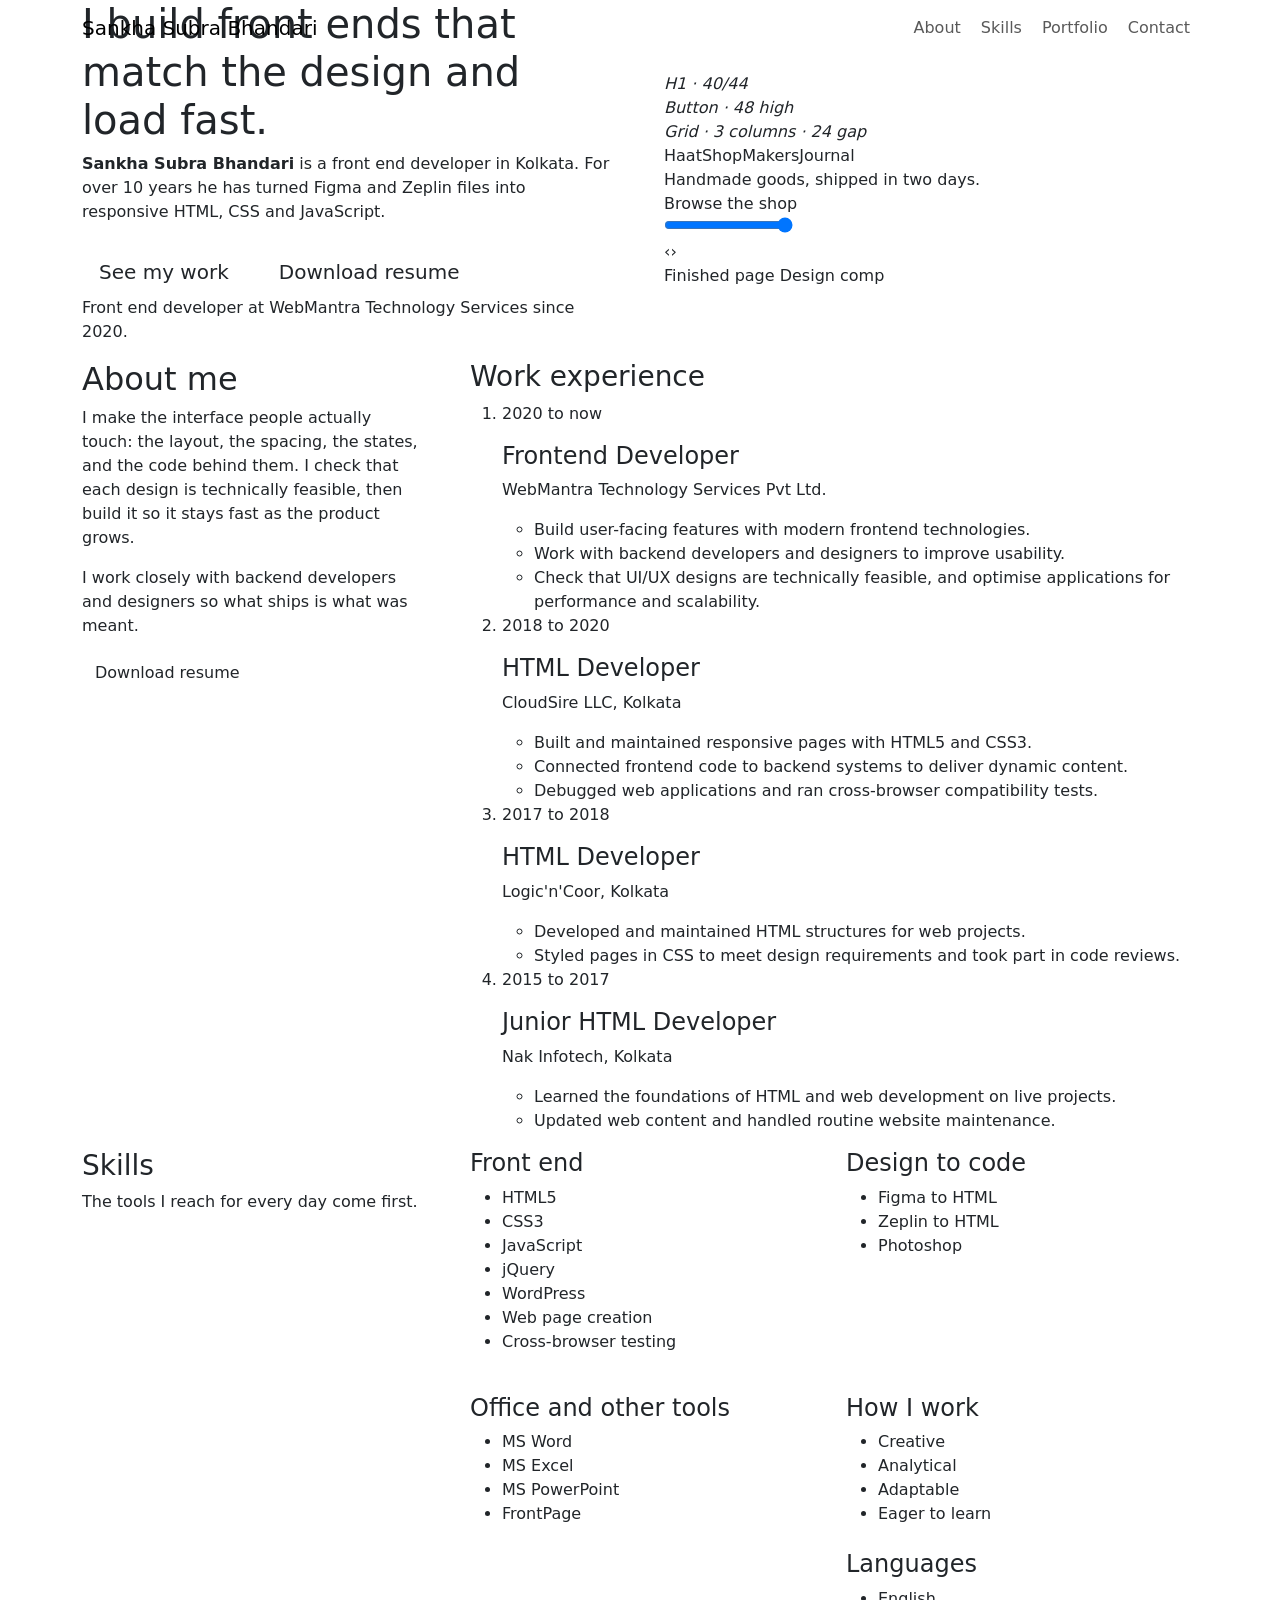
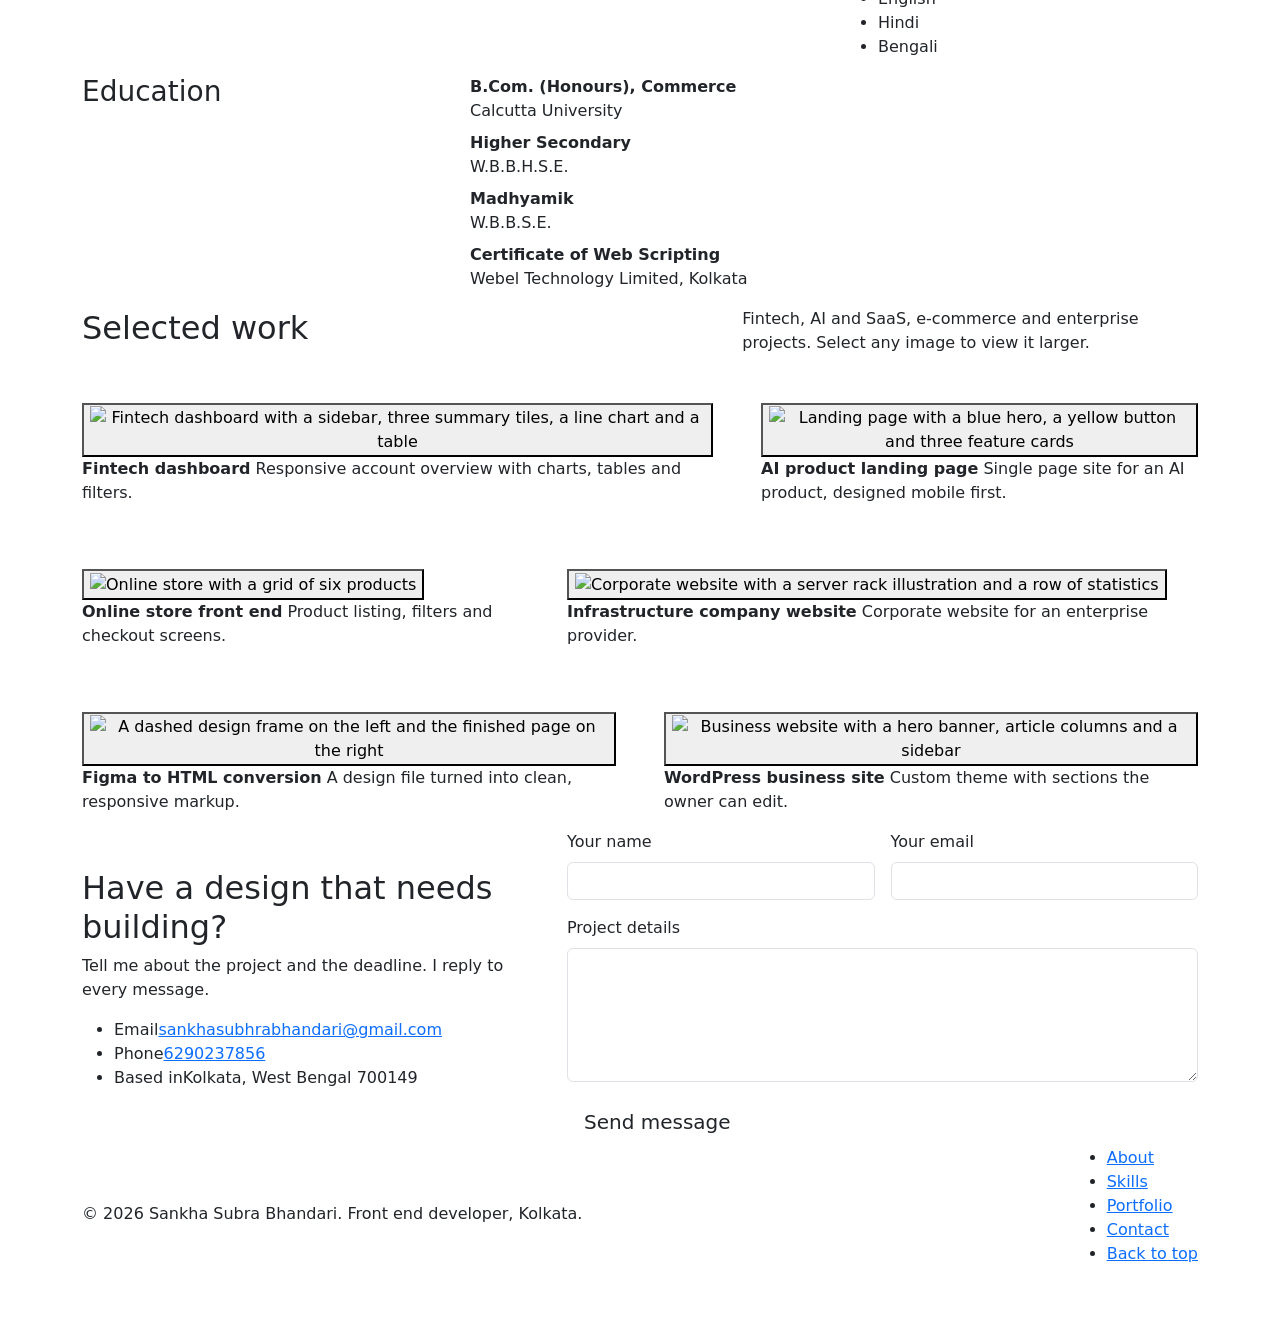
==== index.html @ 0eb41538 "my first commit" ====
<!doctype html>
<html lang="en">
<head>
  <meta charset="utf-8">
  <meta name="viewport" content="width=device-width, initial-scale=1">
  <title>Sankha Subra Bhandari | Front End Developer in Kolkata</title>
  <meta name="description" content="Portfolio of Sankha Subra Bhandari, a front end developer in Kolkata who turns Figma and Zeplin designs into fast, responsive websites.">

  <link rel="preconnect" href="https://fonts.googleapis.com">
  <link rel="preconnect" href="https://fonts.gstatic.com" crossorigin>
  <link href="https://fonts.googleapis.com/css2?family=Bricolage+Grotesque:opsz,wght@12..96,400..800&family=Newsreader:ital,opsz,wght@0,6..72,400..600;1,6..72,400&display=swap" rel="stylesheet">
  <link href="https://cdn.jsdelivr.net/npm/bootstrap@5.3.3/dist/css/bootstrap.min.css" rel="stylesheet">
  <link href="style.css" rel="stylesheet">
</head>
<body data-bs-spy="scroll" data-bs-target="#mainNav" data-bs-root-margin="-45% 0px -50% 0px" data-bs-smooth-scroll="true" tabindex="0">

  <a class="visually-hidden-focusable skip-link" href="#about">Skip to content</a>

  <!-- Navigation -->
  <nav class="navbar navbar-expand-md fixed-top site-nav" id="siteNav">
    <div class="container">
      <a class="navbar-brand" href="#home">Sankha Subra Bhandari</a>
      <button class="navbar-toggler" type="button" data-bs-toggle="collapse" data-bs-target="#mainNav" aria-controls="mainNav" aria-expanded="false" aria-label="Toggle navigation">
        <span class="navbar-toggler-icon"></span>
      </button>
      <div class="collapse navbar-collapse" id="mainNav">
        <ul class="navbar-nav ms-auto gap-md-1">
          <li class="nav-item"><a class="nav-link" href="#about">About</a></li>
          <li class="nav-item"><a class="nav-link" href="#skills">Skills</a></li>
          <li class="nav-item"><a class="nav-link" href="#portfolio">Portfolio</a></li>
          <li class="nav-item"><a class="nav-link" href="#contact">Contact</a></li>
        </ul>
      </div>
    </div>
  </nav>

  <main>
    <!-- Hero -->
    <section id="home" class="hero">
      <div class="container">
        <div class="row align-items-center g-4 g-lg-5">
          <div class="col-lg-6 hero-copy">
            <h1>I build front ends that match the design and load fast.</h1>
            <p class="hero-lead"><strong>Sankha Subra Bhandari</strong> is a front end developer in Kolkata. For over 10 years he has turned Figma and Zeplin files into responsive HTML, CSS and JavaScript.</p>
            <div class="d-flex flex-wrap gap-3 mt-4">
              <a href="#portfolio" class="btn btn-taxi btn-lg">See my work</a>
              <a href="Sankha_Subra_Bhandari_Resume.pdf" class="btn btn-ink btn-lg" download>Download resume</a>
            </div>
            <p class="hero-now">Front end developer at WebMantra Technology Services since 2020.</p>
          </div>

          <div class="col-lg-6">
            <div class="stage-wrap">
              <div class="stage" id="stage" role="group" aria-label="Design comp compared with the finished page">

                <!-- Bottom layer: the design comp -->
                <div class="layer layer-comp" aria-hidden="true">
                  <div class="w-bar"><span class="w-box w-logo"></span><span class="w-box w-link"></span><span class="w-box w-link"></span><span class="w-box w-link"></span></div>
                  <div class="w-title"><span class="w-box w-h1"></span><span class="w-box w-h1 short"></span><i>H1 · 40/44</i></div>
                  <span class="w-box w-btn"><i>Button · 48 high</i></span>
                  <div class="w-grid"><span class="w-box"></span><span class="w-box"></span><span class="w-box"></span></div>
                  <i class="w-note">Grid · 3 columns · 24 gap</i>
                </div>

                <!-- Top layer: the finished page -->
                <div class="layer layer-live" aria-hidden="true">
                  <div class="l-bar"><span class="l-logo">Haat</span><span>Shop</span><span>Makers</span><span>Journal</span></div>
                  <div class="l-title">Handmade goods, shipped in two days.</div>
                  <span class="l-btn">Browse the shop</span>
                  <div class="l-grid"><span class="t1"></span><span class="t2"></span><span class="t3"></span></div>
                </div>

                <input type="range" min="0" max="100" value="100" class="stage-range" id="stageRange" aria-label="Drag to compare the design comp with the finished page">
                <div class="handle" aria-hidden="true"><span class="knob">&#8249;&#8250;</span></div>
                <span class="stage-tag tag-live">Finished page</span>
                <span class="stage-tag tag-comp">Design comp</span>
              </div>
            </div>
          </div>
        </div>
      </div>
    </section>

    <!-- About -->
    <section id="about" class="about">
      <div class="about-block block-paper section">
        <div class="container">
          <div class="row g-4 g-lg-5">
            <div class="col-lg-4">
              <div class="sticky-lg-top about-intro">
                <h2>About me</h2>
                <p>I make the interface people actually touch: the layout, the spacing, the states, and the code behind them. I check that each design is technically feasible, then build it so it stays fast as the product grows.</p>
                <p>I work closely with backend developers and designers so what ships is what was meant.</p>
                <a href="Sankha_Subra_Bhandari_Resume.pdf" class="btn btn-ink" download>Download resume</a>
              </div>
            </div>

            <div class="col-lg-8">
              <h3 class="block-title">Work experience</h3>
              <ol class="timeline">
                <li class="current">
                  <p class="year">2020 to now</p>
                  <h4>Frontend Developer</h4>
                  <p class="org">WebMantra Technology Services Pvt Ltd.</p>
                  <ul>
                    <li>Build user-facing features with modern frontend technologies.</li>
                    <li>Work with backend developers and designers to improve usability.</li>
                    <li>Check that UI/UX designs are technically feasible, and optimise applications for performance and scalability.</li>
                  </ul>
                </li>
                <li>
                  <p class="year">2018 to 2020</p>
                  <h4>HTML Developer</h4>
                  <p class="org">CloudSire LLC, Kolkata</p>
                  <ul>
                    <li>Built and maintained responsive pages with HTML5 and CSS3.</li>
                    <li>Connected frontend code to backend systems to deliver dynamic content.</li>
                    <li>Debugged web applications and ran cross-browser compatibility tests.</li>
                  </ul>
                </li>
                <li>
                  <p class="year">2017 to 2018</p>
                  <h4>HTML Developer</h4>
                  <p class="org">Logic'n'Coor, Kolkata</p>
                  <ul>
                    <li>Developed and maintained HTML structures for web projects.</li>
                    <li>Styled pages in CSS to meet design requirements and took part in code reviews.</li>
                  </ul>
                </li>
                <li>
                  <p class="year">2015 to 2017</p>
                  <h4>Junior HTML Developer</h4>
                  <p class="org">Nak Infotech, Kolkata</p>
                  <ul>
                    <li>Learned the foundations of HTML and web development on live projects.</li>
                    <li>Updated web content and handled routine website maintenance.</li>
                  </ul>
                </li>
              </ol>
            </div>
          </div>
        </div>
      </div>

      <!-- Skills -->
      <div class="about-block block-blue section" id="skills">
        <div class="container">
          <div class="row g-4 g-lg-5">
            <div class="col-lg-4">
              <h3 class="block-title">Skills</h3>
              <p class="skills-note">The tools I reach for every day come first.</p>
            </div>
            <div class="col-lg-8">
              <div class="row g-4">
                <div class="col-md-6">
                  <h4>Front end</h4>
                  <ul class="chips">
                    <li class="chip chip-main">HTML5</li>
                    <li class="chip chip-main">CSS3</li>
                    <li class="chip chip-main">JavaScript</li>
                    <li class="chip">jQuery</li>
                    <li class="chip">WordPress</li>
                    <li class="chip">Web page creation</li>
                    <li class="chip">Cross-browser testing</li>
                  </ul>
                </div>
                <div class="col-md-6">
                  <h4>Design to code</h4>
                  <ul class="chips">
                    <li class="chip chip-main">Figma to HTML</li>
                    <li class="chip chip-main">Zeplin to HTML</li>
                    <li class="chip">Photoshop</li>
                  </ul>
                </div>
                <div class="col-md-6">
                  <h4>Office and other tools</h4>
                  <ul class="chips">
                    <li class="chip">MS Word</li>
                    <li class="chip">MS Excel</li>
                    <li class="chip">MS PowerPoint</li>
                    <li class="chip">FrontPage</li>
                  </ul>
                </div>
                <div class="col-md-6">
                  <h4>How I work</h4>
                  <ul class="chips">
                    <li class="chip">Creative</li>
                    <li class="chip">Analytical</li>
                    <li class="chip">Adaptable</li>
                    <li class="chip">Eager to learn</li>
                  </ul>
                  <h4 class="mt-4">Languages</h4>
                  <ul class="chips">
                    <li class="chip">English</li>
                    <li class="chip">Hindi</li>
                    <li class="chip">Bengali</li>
                  </ul>
                </div>
              </div>
            </div>
          </div>
        </div>
      </div>

      <!-- Education -->
      <div class="about-block block-paper section">
        <div class="container">
          <div class="row g-4 g-lg-5">
            <div class="col-lg-4">
              <h3 class="block-title">Education</h3>
            </div>
            <div class="col-lg-8">
              <dl class="edu">
                <div><dt>B.Com. (Honours), Commerce</dt><dd>Calcutta University</dd></div>
                <div><dt>Higher Secondary</dt><dd>W.B.B.H.S.E.</dd></div>
                <div><dt>Madhyamik</dt><dd>W.B.B.S.E.</dd></div>
                <div><dt>Certificate of Web Scripting</dt><dd>Webel Technology Limited, Kolkata</dd></div>
              </dl>
            </div>
          </div>
        </div>
      </div>
    </section>

    <!-- Portfolio -->
    <section id="portfolio" class="portfolio section">
      <div class="container">
        <div class="row align-items-end g-3 mb-5">
          <div class="col-lg-7">
            <h2>Selected work</h2>
          </div>
          <div class="col-lg-5">
            <p class="mb-0 portfolio-intro">Fintech, AI and SaaS, e-commerce and enterprise projects. Select any image to view it larger.</p>
          </div>
        </div>

        <!-- Replace each data-mock image with a real screenshot: set src="images/your-file.jpg" on the img. -->
        <div class="row g-4 g-xl-5">
          <div class="col-md-12 col-lg-7">
            <figure class="work-fig">
              <button class="work" type="button" data-title="Fintech dashboard" data-desc="Responsive account overview with charts, tables and filters.">
                <span class="work-media"><img data-mock="dashboard" alt="Fintech dashboard with a sidebar, three summary tiles, a line chart and a table"></span>
              </button>
              <figcaption><strong>Fintech dashboard</strong> Responsive account overview with charts, tables and filters.</figcaption>
            </figure>
          </div>
          <div class="col-md-6 col-lg-5">
            <figure class="work-fig">
              <button class="work" type="button" data-title="AI product landing page" data-desc="Single page site for an AI product, designed mobile first.">
                <span class="work-media"><img data-mock="landing" alt="Landing page with a blue hero, a yellow button and three feature cards"></span>
              </button>
              <figcaption><strong>AI product landing page</strong> Single page site for an AI product, designed mobile first.</figcaption>
            </figure>
          </div>
          <div class="col-md-6 col-lg-5">
            <figure class="work-fig">
              <button class="work" type="button" data-title="Online store front end" data-desc="Product listing, filters and checkout screens for an e-commerce site.">
                <span class="work-media"><img data-mock="store" alt="Online store with a grid of six products"></span>
              </button>
              <figcaption><strong>Online store front end</strong> Product listing, filters and checkout screens.</figcaption>
            </figure>
          </div>
          <div class="col-md-12 col-lg-7">
            <figure class="work-fig">
              <button class="work" type="button" data-title="Infrastructure company website" data-desc="Corporate website for an enterprise infrastructure provider.">
                <span class="work-media"><img data-mock="enterprise" alt="Corporate website with a server rack illustration and a row of statistics"></span>
              </button>
              <figcaption><strong>Infrastructure company website</strong> Corporate website for an enterprise provider.</figcaption>
            </figure>
          </div>
          <div class="col-md-6">
            <figure class="work-fig">
              <button class="work" type="button" data-title="Figma to HTML conversion" data-desc="A design file translated into clean, responsive markup.">
                <span class="work-media"><img data-mock="figma" alt="A dashed design frame on the left and the finished page on the right"></span>
              </button>
              <figcaption><strong>Figma to HTML conversion</strong> A design file turned into clean, responsive markup.</figcaption>
            </figure>
          </div>
          <div class="col-md-6">
            <figure class="work-fig">
              <button class="work" type="button" data-title="WordPress business site" data-desc="Custom-themed WordPress site with sections the owner can edit.">
                <span class="work-media"><img data-mock="wp" alt="Business website with a hero banner, article columns and a sidebar"></span>
              </button>
              <figcaption><strong>WordPress business site</strong> Custom theme with sections the owner can edit.</figcaption>
            </figure>
          </div>
        </div>
      </div>
    </section>

    <!-- Contact -->
    <section id="contact" class="contact section">
      <div class="container">
        <div class="row g-4 g-lg-5 align-items-center">
          <div class="col-lg-5">
            <h2>Have a design that needs building?</h2>
            <p class="contact-lead">Tell me about the project and the deadline. I reply to every message.</p>
            <ul class="contact-list">
              <li><span>Email</span><a href="mailto:sankhasubhrabhandari@gmail.com">sankhasubhrabhandari@gmail.com</a></li>
              <li><span>Phone</span><a href="tel:+916290237856">6290237856</a></li>
              <li><span>Based in</span>Kolkata, West Bengal 700149</li>
            </ul>
          </div>
          <div class="col-lg-7">
            <form class="contact-form needs-validation" id="contactForm" novalidate>
              <div class="row g-3">
                <div class="col-md-6">
                  <label for="cName" class="form-label">Your name</label>
                  <input type="text" class="form-control" id="cName" name="name" autocomplete="name" required>
                  <div class="invalid-feedback">Enter your name.</div>
                </div>
                <div class="col-md-6">
                  <label for="cEmail" class="form-label">Your email</label>
                  <input type="email" class="form-control" id="cEmail" name="email" autocomplete="email" required>
                  <div class="invalid-feedback">Enter a valid email address.</div>
                </div>
                <div class="col-12">
                  <label for="cMessage" class="form-label">Project details</label>
                  <textarea class="form-control" id="cMessage" name="message" rows="5" required></textarea>
                  <div class="invalid-feedback">Write a few lines about your project.</div>
                </div>
                <div class="col-12 d-flex flex-wrap align-items-center gap-3">
                  <button type="submit" class="btn btn-ink btn-lg">Send message</button>
                  <p class="form-status mb-0" id="formStatus" role="status" aria-live="polite"></p>
                </div>
              </div>
            </form>
          </div>
        </div>
      </div>
    </section>
  </main>

  <!-- Footer -->
  <footer class="site-footer">
    <div class="container d-flex flex-wrap justify-content-between align-items-center gap-3">
      <p class="mb-0">&copy; <span id="year">2026</span> Sankha Subra Bhandari. Front end developer, Kolkata.</p>
      <ul class="footer-links">
        <li><a href="#about">About</a></li>
        <li><a href="#skills">Skills</a></li>
        <li><a href="#portfolio">Portfolio</a></li>
        <li><a href="#contact">Contact</a></li>
        <li><a href="#home">Back to top</a></li>
      </ul>
    </div>
  </footer>

  <!-- Lightbox -->
  <div class="modal fade" id="lightbox" tabindex="-1" aria-labelledby="lbTitle" aria-hidden="true">
    <div class="modal-dialog modal-xl modal-dialog-centered">
      <div class="modal-content lb-content">
        <button type="button" class="lb-btn lb-close" data-bs-dismiss="modal" aria-label="Close">&times;</button>
        <button type="button" class="lb-btn lb-prev" id="lbPrev" aria-label="Previous project">&#8249;</button>
        <button type="button" class="lb-btn lb-next" id="lbNext" aria-label="Next project">&#8250;</button>
        <img id="lbImg" class="lb-img" alt="">
        <div class="lb-caption">
          <div>
            <h3 id="lbTitle">Project</h3>
            <p id="lbDesc" class="mb-0"></p>
          </div>
          <p id="lbCount" class="lb-count mb-0"></p>
        </div>
      </div>
    </div>
  </div>

  <script src="https://cdn.jsdelivr.net/npm/bootstrap@5.3.3/dist/js/bootstrap.bundle.min.js"></script>
  <script src="script.js"></script>
</body>
</html>
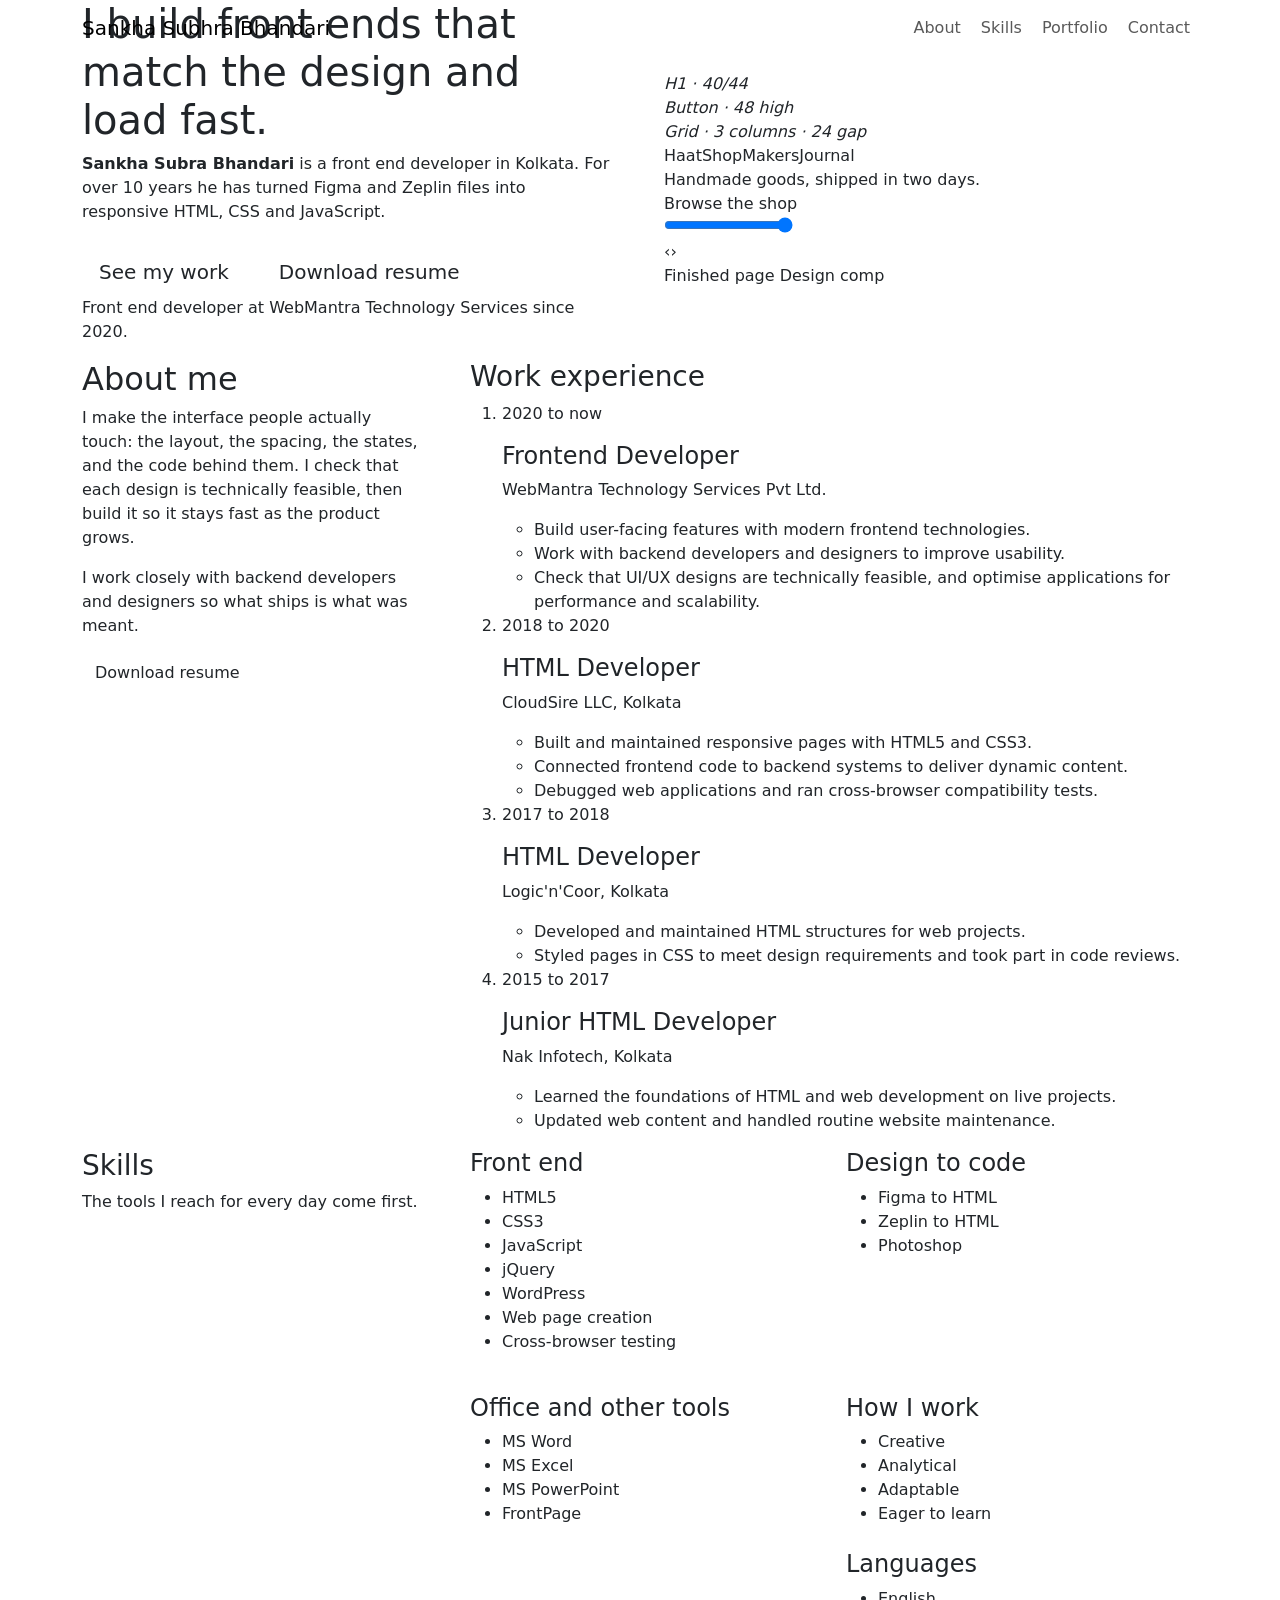
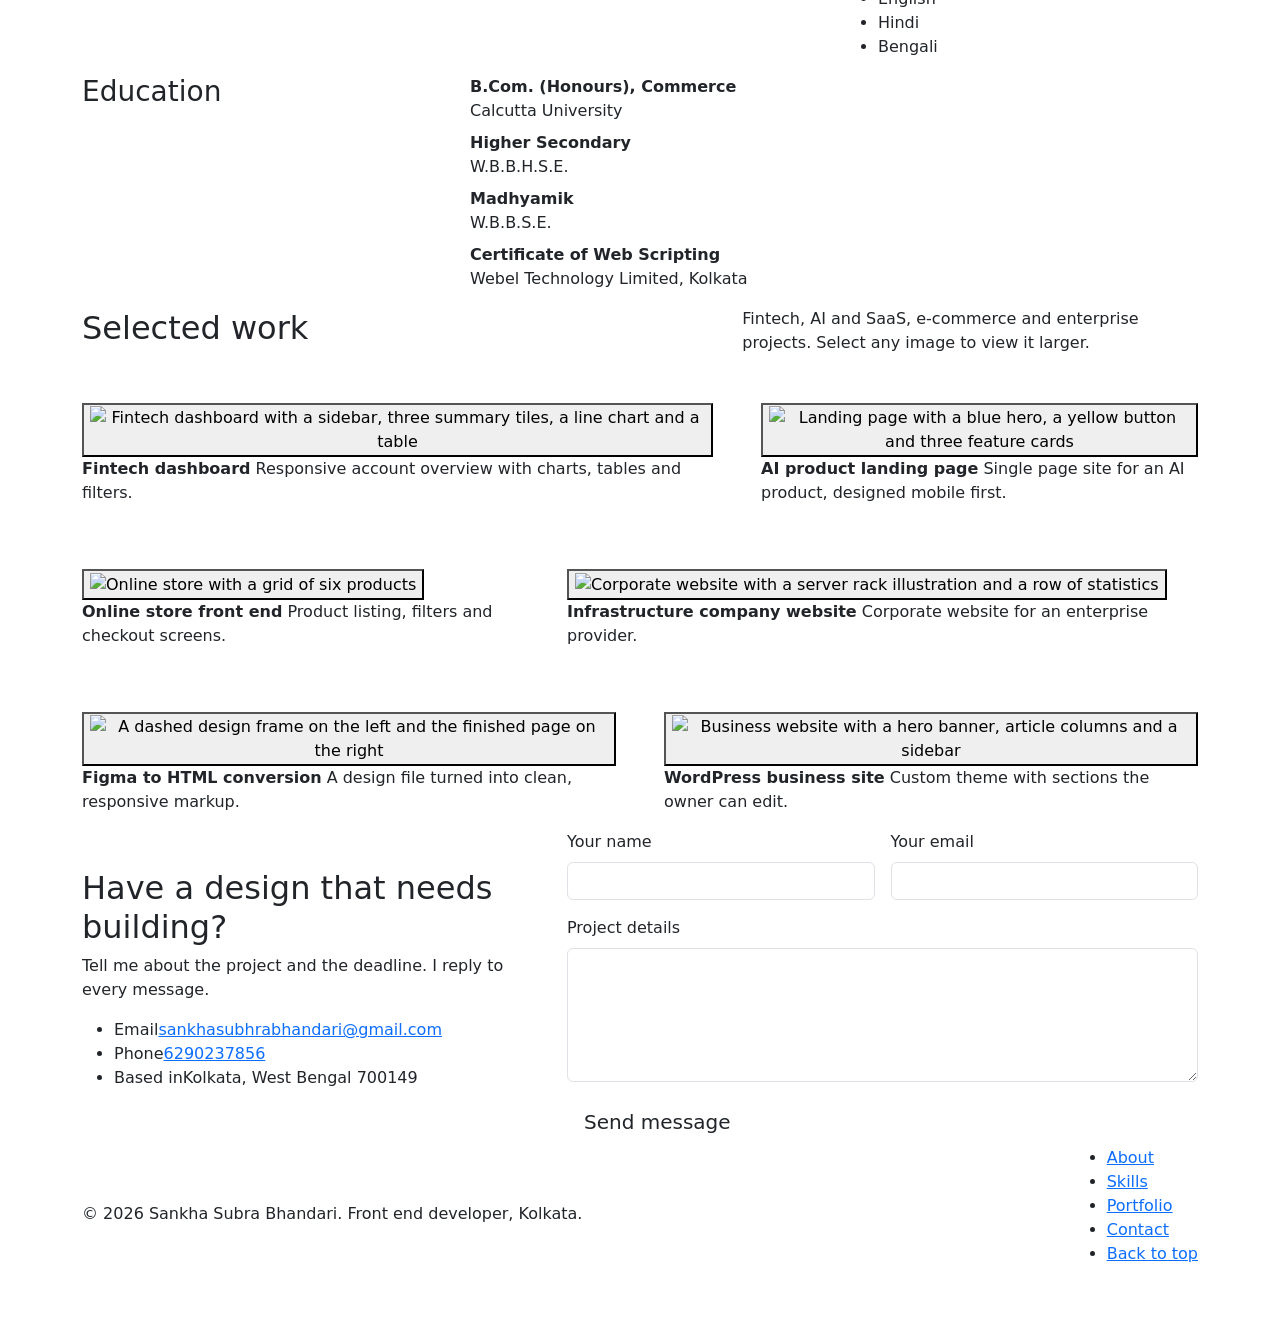
==== commit f1a4ebf1: "surname changed" ====
--- a/index.html
+++ b/index.html
@@ -3,7 +3,7 @@
 <head>
   <meta charset="utf-8">
   <meta name="viewport" content="width=device-width, initial-scale=1">
-  <title>Sankha Subra Bhandari | Front End Developer in Kolkata</title>
+  <title>Sankha Subhra Bhandari | Front End Developer in Kolkata</title>
   <meta name="description" content="Portfolio of Sankha Subra Bhandari, a front end developer in Kolkata who turns Figma and Zeplin designs into fast, responsive websites.">
 
   <link rel="preconnect" href="https://fonts.googleapis.com">
@@ -19,7 +19,7 @@
   <!-- Navigation -->
   <nav class="navbar navbar-expand-md fixed-top site-nav" id="siteNav">
     <div class="container">
-      <a class="navbar-brand" href="#home">Sankha Subra Bhandari</a>
+      <a class="navbar-brand" href="#home">Sankha Subhra Bhandari</a>
       <button class="navbar-toggler" type="button" data-bs-toggle="collapse" data-bs-target="#mainNav" aria-controls="mainNav" aria-expanded="false" aria-label="Toggle navigation">
         <span class="navbar-toggler-icon"></span>
       </button>
